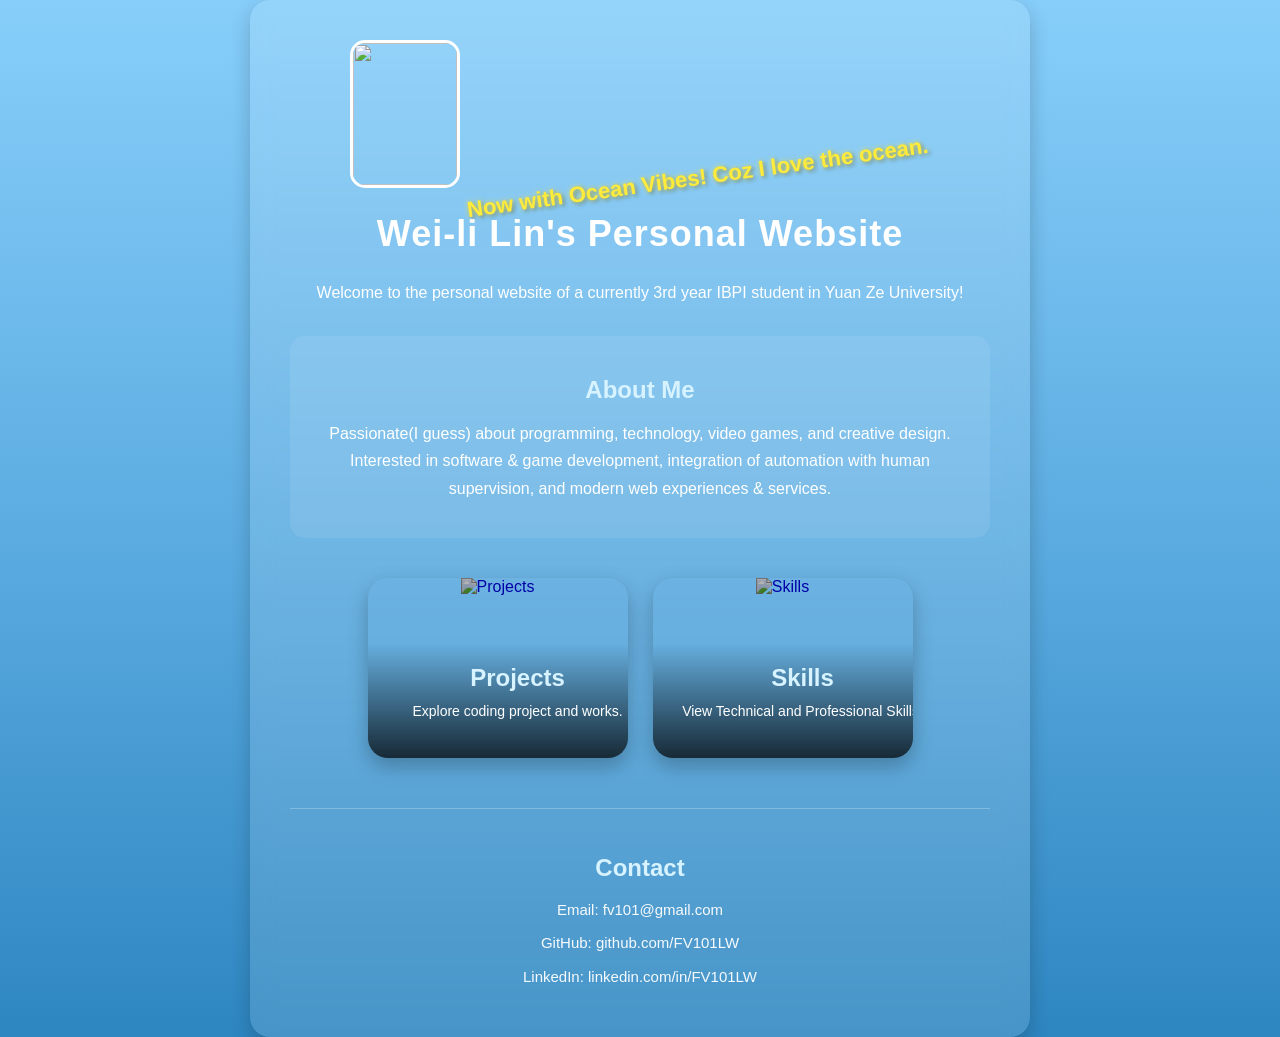
==== index.html @ 887455ab "Refactor contact section in index.html" ====
<!DOCTYPE html>

<html>
  <head>
    <link rel="stylesheet" href="styles.css">
  </head>
  <body>
  <div class="container">
    <img src="https://i.pinimg.com/236x/c2/fa/17/c2fa17ead20c29a60d07220df8d0cd09.jpg"
      width="104"
      height="142"
      class="profile-image">

    <div class="splash-text">
      Now with Ocean Vibes! Coz I love the ocean. 
    </div>
    
    
    <h1> Wei-li Lin's Personal Website </h1>
    
    <p> Welcome to the personal website of a currently 3rd year IBPI student in Yuan Ze University! </p>

    <div class="info-card">
      <h2> About Me </h2>

      <p> Passionate(I guess) about programming, technology, video games, and creative design. 
      Interested in software & game development, integration of automation with human supervision, and modern web experiences & services. </p>
    </div>

    <div class="navigation-grid">
      <!-- Projects Card -->
      <a href="projects.html" class="nav-card">

        <img src="https://images.unsplash.com/photo-1515879218367-8466d910aaa4" 
          alt="Projects">

        <div class="card-overlay">
          <h2> Projects </h2>
          <p> Explore coding project and works. </p>
        </div>
      </a>

      <!-- Skill Card -->
      <a href="skills.html" class="nav-card">
        <img src="https://images.unsplash.com/photo-1522202176988-66273c2fd55f"
          alt="Skills">

        <div class="card-overlay">
          <h2> Skills </h2>
          <p> View Technical and Professional Skills. </p>
        </div>
      </a>
      
   </div>

  <div class="contact-section">

        <h2> Contact </h2>
        <p> Email: fv101@gmail.com </p>
        <p> GitHub: github.com/FV101LW </p>
        <p> LinkedIn: linkedin.com/in/FV101LW </p>
        
    </div>
  </div>

  <script>
    document.addEventListener("DOMContentLoaded", ()=> {
      document.body.classList.add("fade-in");
    });

    document.querySelectorAll("a").forEach(link => {

    link.addEventListener("click", function(event) {

      const target = this.href;

      if (target && !target.includes("#")) {

        event.preventDefault();

        document.body.classList.remove("fade-in");
        document.body.classList.add("fade-out");

        setTimeout(() => {
          window.location.href = target;
        }, 400);
      }

    });

  });
  </script>

  </body>
  
</html>
---- styles.css ----
/* General Page Styling */

body {
  margin: 0;
  padding: 0;
  background: linear-gradient(
    #87CEFA,
    #5dade2,
    #2e86c1
  );
  font-family: Arial, Helvetica, sans-serif;
  min-height: 100vh;

  display: flex;
  justify-content: center;
  align-items: center;
  color: white;

  opacity: 0;
  transition: opacity 0.4s ease;

  overflow-x: hidden;
}

/* Main Container */

.container {
  width: 80%;
  max-width: 700px;
  padding: 40px;

  text-align: center;

  background: rgba(255, 255, 255, 0.12);
  border-radius: 20px;

  backdrop-filter: blur(10px);

  box-shadow: 0 8px 20px rgba(0, 0, 0, 0.2);
}

/* Profile Image */
.profile-image {
  border-radius: 15px;

  border: 3px solid white;

  object-fit: cover;

  margin-bottom: 15px;

  transition: transform 0.3s ease;
}

.profile-image:hover {
  transform: scale(1.05);
}

/* Heading */

h1 {
  margin-top: 10px;
  font-size: 36px;
  letter-spacing: 1px;
}

h2 {
  margin-bottom: 10px;
  color: #d6f3ff;
}

/* Paragraph */

p {
  line-height: 1.7;

  font-size: 16px;
}

/* Info Card */
.info-card {
  margin-top: 30px;

  padding: 20px;
  border-radius: 15px;

  background: rgba(255, 255, 255, 0.08);
}

/* Navigation Grid */
.navigation-grid{
  display: flex;

  justify-content: center;
  gap: 25px;

  margin-top: 40px;
  flex-wrap: wrap;
}

/* Navigation Cards */
.nav-card {
  position: relative;

  width: 260px;
  height: 180px;

  overflow: hidden;

  border-radius: 20px;

  text-decoration: none;

  box-shadow: 0 8px 20px rgba(0, 0, 0, 0.25);

  transition: transform 0.35s ease,
              box-shadow 0.35s ease;
}

.nav-card:hover {
  transform: translateY(-8px) scale(1.02);
  box-shadow: 0 12px 28px rgba(0, 0, 0, 0.35);
}

/* Card Image */
.nav-card img {
  width: 100%;
  height: 100%;

  object-fit: cover;
  filter: brightness(70%);
}

/* Card-Overlay */
.card-overlay {
  position: absolute;

  bottom: 0;
  width: 100%;
  padding: 20px;

  background: linear-gradient(
    to top,
    rgba(0, 0, 0, 0.75), transparent);
  color: white;
}

.card-overlay h2 {
  margin: 0;
}

.card-overlay p {
  margin-top: 8px;

  font-size: 14px;
}

/* My Contact */
.contact {
  border: red;
  background: white;
}

/* SPLASH Text */
.splash-text{
  display: inline-block;
  position: relative;
  margin-top: 10px;
  margin-bottom: 10px;

  font-size: 22px;
  font-weight: bold;

  color: #ffeb3b;

  text-shadow: 0 0 5px rgba(255, 235, 59, 0.8),
    2px 2px 4px rgba(0, 0, 0, 0.4);
  transform: rotate(-8deg);
  animation: splashBounce 2s ease-in-out infinite;
}

/* SPLASH Animation */
@keyframes splashBounce {
  0% {
    transform: rotate(-8deg) scale(1);
  }

  50% {
    transform: rotate(-8deg) scale(1.18);
  }

  100% {
    transform: rotate(-8deg) scale(1);
  }
}

/* CONTACT Section */
.contact-section {
  margin-top: 50px;

  padding-top: 25px;
  border-top: 1px solid rgba(255, 255, 255, 0.25);
}

.contact-section h2{
  margin-bottom: 15px;
}

.contact-section p{
  margin: 8px 0;
  font-size: 15px;
  opacity: 0.95;
}

/* Page Transitions */
body.fade-in {
  opacity: 1;
}

body.fade-out{
  opacity: 0;
}
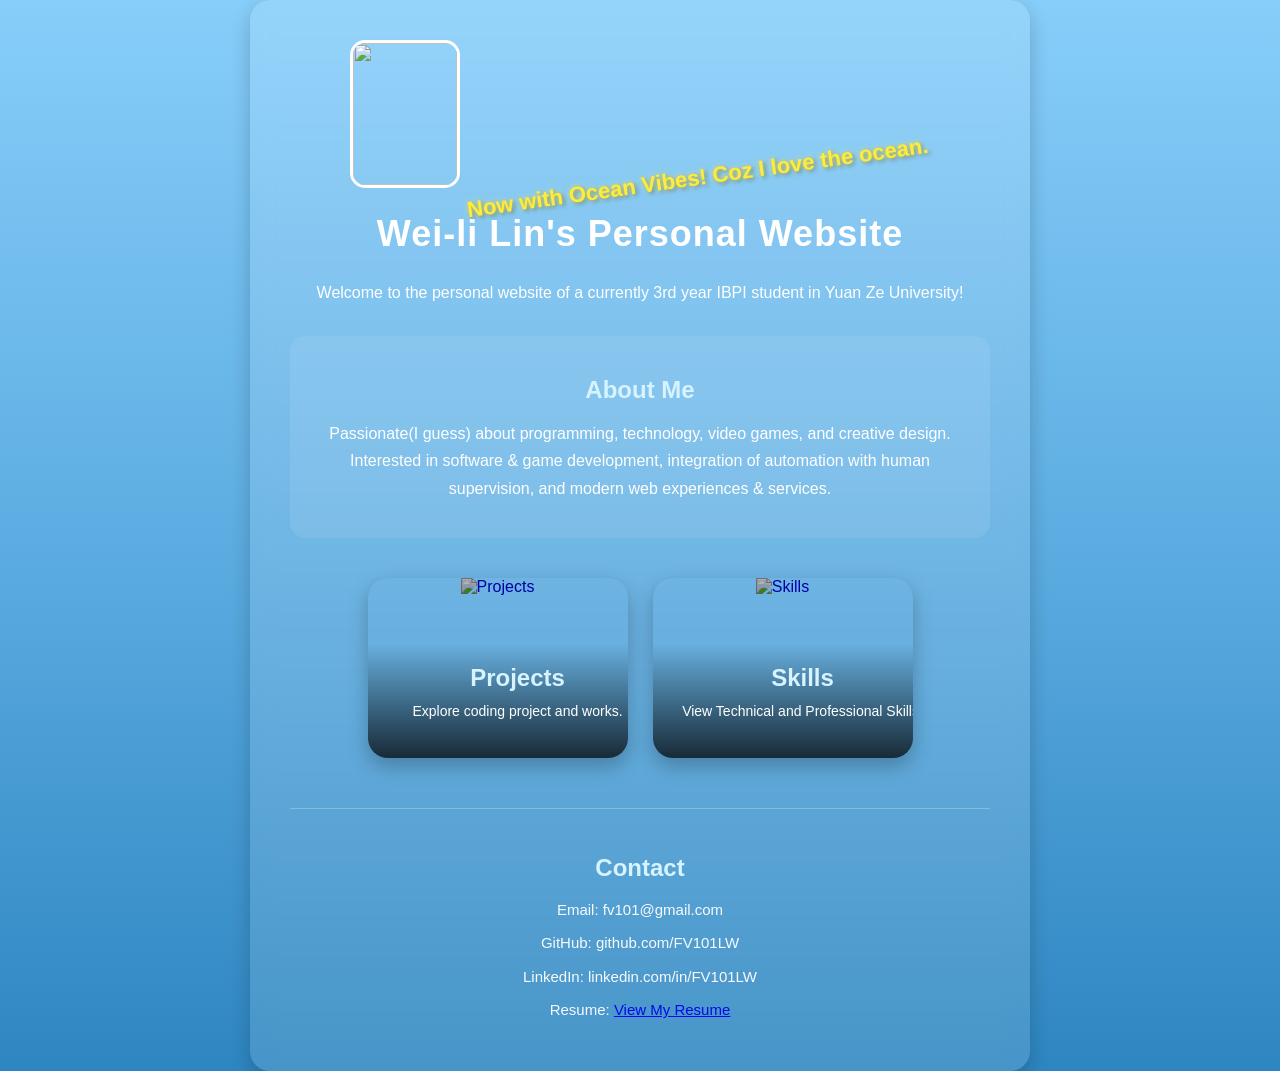
==== commit 358e8855: "Update index.html" ====
--- a/index.html
+++ b/index.html
@@ -59,6 +59,13 @@
         <p> Email: fv101@gmail.com </p>
         <p> GitHub: github.com/FV101LW </p>
         <p> LinkedIn: linkedin.com/in/FV101LW </p>
+
+     <p>
+     Resume:
+     <a href="WeiLiLin_Resume.pdf" target="_blank" class="resume-link">
+       View My Resume
+     </a>
+   </p>
         
     </div>
   </div>
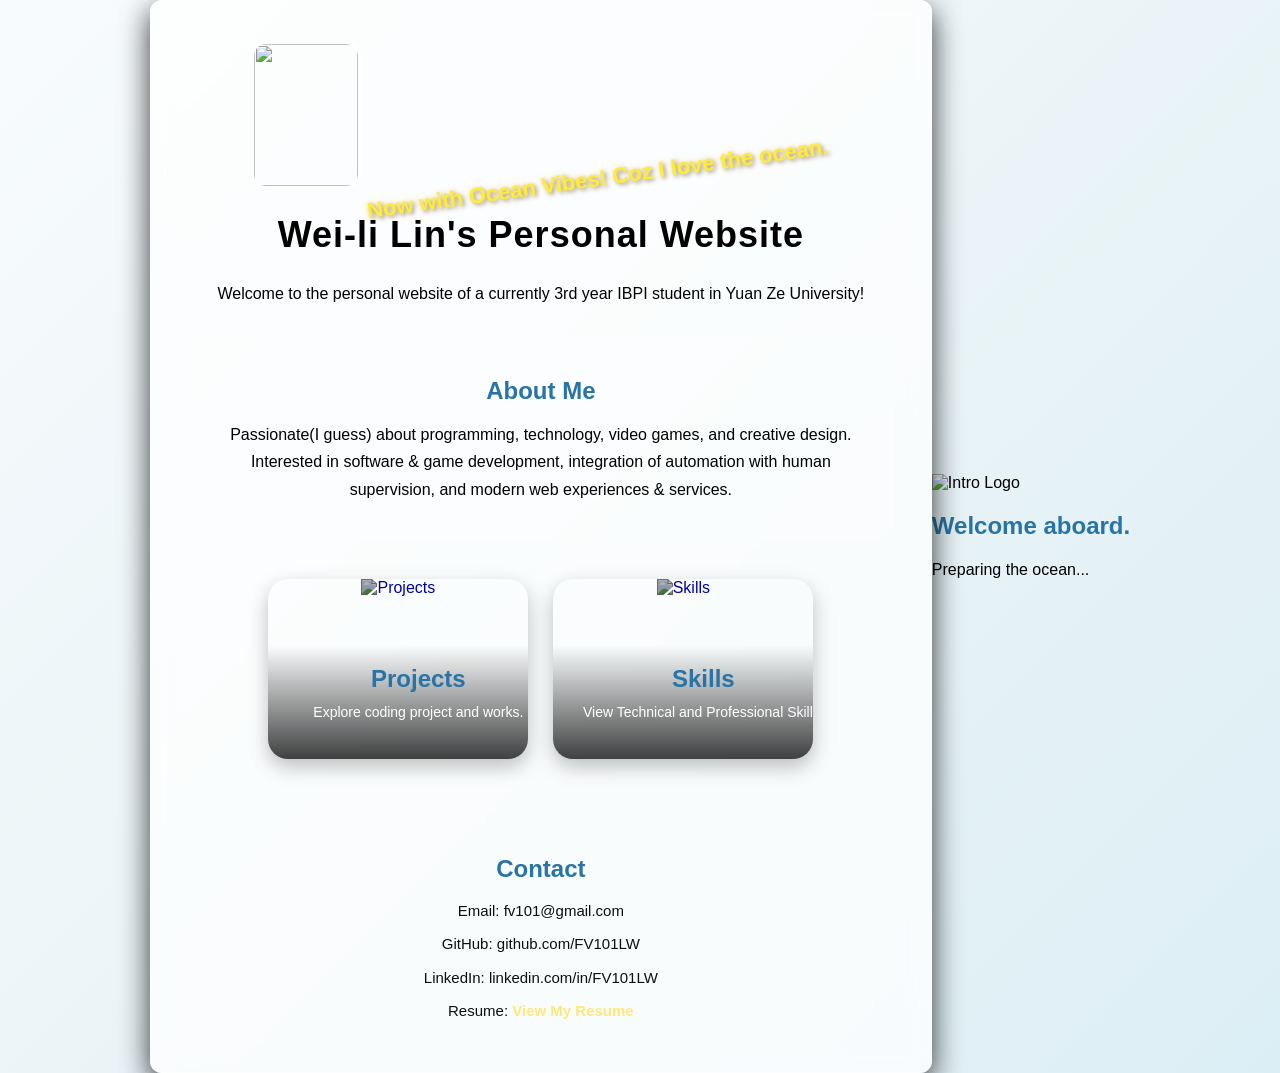
==== commit b4595566: "Add intro screen with logo and welcome message Added an intro screen with a logo and welcome message" ====
--- a/index.html
+++ b/index.html
@@ -6,7 +6,7 @@
   </head>
   <body>
   <div class="container">
-    <img src="https://i.pinimg.com/236x/c2/fa/17/c2fa17ead20c29a60d07220df8d0cd09.jpg"
+    <img src="Lin.jpg"
       width="104"
       height="142"
       class="profile-image">
@@ -62,7 +62,7 @@
 
      <p>
      Resume:
-     <a href="WeiLiLin_Resume.pdf" target="_blank" class="resume-link">
+     <a href="LinWeiliCV(中文) (1).pdf" target="_blank" class="resume-link">
        View My Resume
      </a>
    </p>
@@ -99,5 +99,27 @@
   </script>
 
   </body>
+
+  <div id="intro-screen">
+
+    <div class="intro-content">
+
+        <img
+            src="https://i.pinimg.com/236x/c2/fa/17/c2fa17ead20c29a60d07220df8d0cd09.jpg"
+            alt="Intro Logo"
+            class="intro-image"
+        >
+
+        <h2 class="intro-title">
+            Welcome aboard.
+        </h2>
+
+        <p class="intro-subtitle">
+            Preparing the ocean...
+        </p>
+
+    </div>
+
+</div>
   
 </html>
--- a/styles.css
+++ b/styles.css
@@ -4,9 +4,10 @@
   margin: 0;
   padding: 0;
   background: linear-gradient(
-    #87CEFA,
-    #5dade2,
-    #2e86c1
+    135deg,
+    #f8fbfd,
+    #eaf4f7,
+    #dceef5
   );
   font-family: Arial, Helvetica, sans-serif;
   min-height: 100vh;
@@ -14,7 +15,7 @@
   display: flex;
   justify-content: center;
   align-items: center;
-  color: white;
+  color: 2c3e50;
 
   opacity: 0;
   transition: opacity 0.4s ease;
@@ -31,12 +32,13 @@
 
   text-align: center;
 
-  background: rgba(255, 255, 255, 0.12);
-  border-radius: 20px;
+  background: rgba(255, 255, 255, 0.75);
+  border-radius: 12px;
+  border: 1px solid rgba(255, 255, 255, 0.4);
 
   backdrop-filter: blur(10px);
 
-  box-shadow: 0 8px 20px rgba(0, 0, 0, 0.2);
+  box-shadow: 0 10px 30px rgba(0, 0, 0, 0.8);
 }
 
 /* Profile Image */
@@ -66,7 +68,8 @@
 
 h2 {
   margin-bottom: 10px;
-  color: #d6f3ff;
+  /* color: #d6f3ff; */
+  color: #2874a6;
 }
 
 /* Paragraph */
@@ -173,7 +176,7 @@
 
   color: #ffeb3b;
 
-  text-shadow: 0 0 5px rgba(255, 235, 59, 0.8),
+  text-shadow: 0 0 6px rgba(255, 183, 3, 0.4),
     2px 2px 4px rgba(0, 0, 0, 0.4);
   transform: rotate(-8deg);
   animation: splashBounce 2s ease-in-out infinite;
@@ -220,3 +223,21 @@
 body.fade-out{
   opacity: 0;
 }
+
+/* Resume Link */
+
+.resume-link {
+  color: #ffe66d;
+
+  text-decoration: none;
+
+  font-weight: bold;
+
+  transition: 0.3s ease;
+}
+
+.resume-link:hover {
+  color: white;
+
+  text-shadow: 0 0 8px rgba(255, 255, 255, 0.8);
+}
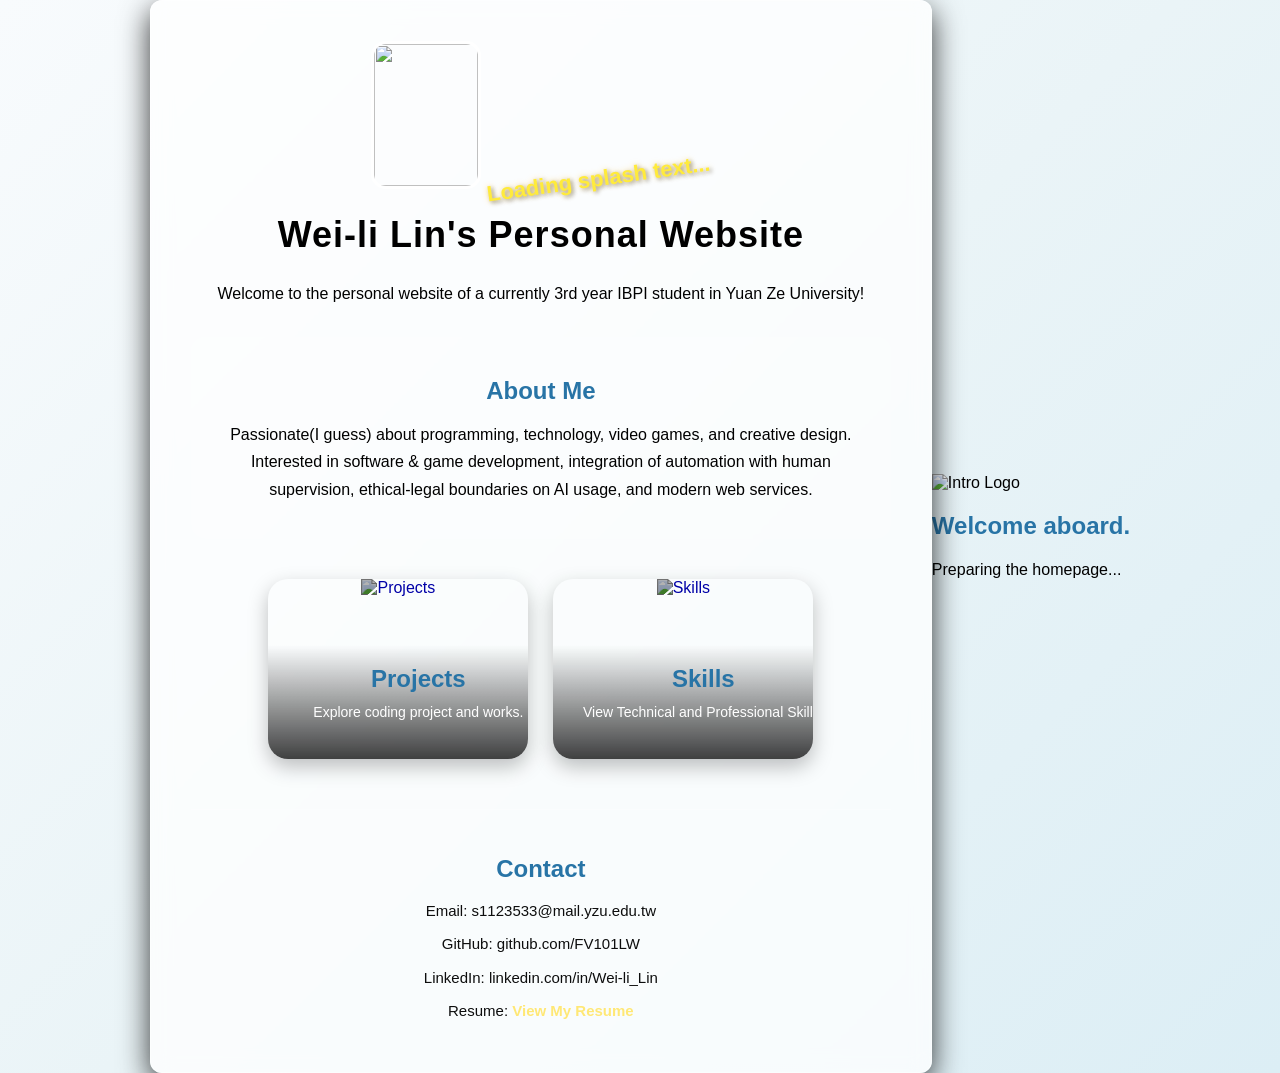
==== commit 58e151b4: "Update images, contact info, and splash text" ====
--- a/index.html
+++ b/index.html
@@ -6,13 +6,13 @@
   </head>
   <body>
   <div class="container">
-    <img src="Lin.jpg"
+    <img src="Lin_Portrait (1).JPG"
       width="104"
       height="142"
       class="profile-image">
 
-    <div class="splash-text">
-      Now with Ocean Vibes! Coz I love the ocean. 
+    <div class="splash-text" id="splash-text">
+      Loading splash text...
     </div>
     
     
@@ -24,7 +24,7 @@
       <h2> About Me </h2>
 
       <p> Passionate(I guess) about programming, technology, video games, and creative design. 
-      Interested in software & game development, integration of automation with human supervision, and modern web experiences & services. </p>
+      Interested in software & game development, integration of automation with human supervision, ethical-legal boundaries on AI usage, and modern web services. </p>
     </div>
 
     <div class="navigation-grid">
@@ -56,9 +56,9 @@
   <div class="contact-section">
 
         <h2> Contact </h2>
-        <p> Email: fv101@gmail.com </p>
+        <p> Email: s1123533@mail.yzu.edu.tw </p>
         <p> GitHub: github.com/FV101LW </p>
-        <p> LinkedIn: linkedin.com/in/FV101LW </p>
+        <p> LinkedIn: linkedin.com/in/Wei-li_Lin </p>
 
      <p>
      Resume:
@@ -115,7 +115,7 @@
         </h2>
 
         <p class="intro-subtitle">
-            Preparing the ocean...
+            Preparing the homepage...
         </p>
 
     </div>
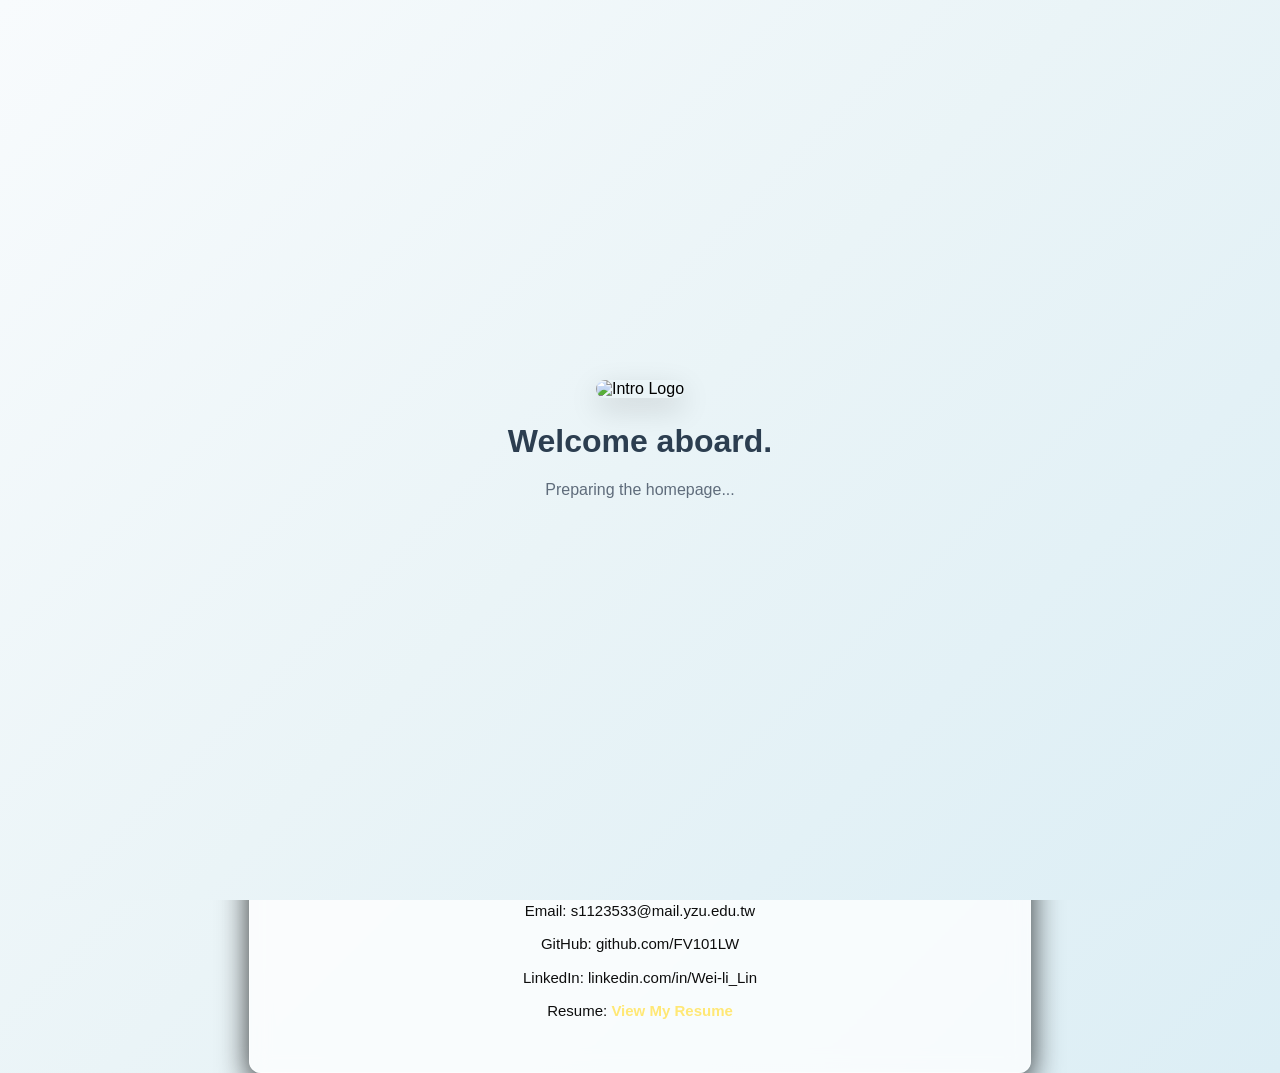
==== commit b4da4ce9: "Add random splash texts to index.html" ====
--- a/index.html
+++ b/index.html
@@ -71,8 +71,63 @@
   </div>
 
   <script>
+    const splashTexts = [
+    "No more Ocean Vibes.",
+    "Powered by caffeine.",
+    "Still debugging!",
+    "Probably writing Java.",
+    "RISC-V approved!",
+    "Goodbye, World!",
+    "Built by Wei-lord.",
+    "May contain traces of bugs.",
+    "Ctrl + S frequently.",
+    "Built with HTML and anger.",
+    "Please don't check the commit history.",
+    "AI-assisted, human-supervised.",
+    "Still trying to center a div.",
+    "Inspired by MeinKraft!",
+    "Loading mediocre projects...",
+    "Sleep is optional.",
+    "Currently not on fire.",
+    "Game developer in progress.",
+    "Compiling dreams...",
+    "Touching grass occasionally.",
+    "Ocean lover detected."
+];
+    
     document.addEventListener("DOMContentLoaded", ()=> {
       document.body.classList.add("fade-in");
+      /* Random splash text */
+      const splash = document.getElementById("splash-text");
+
+if (splash) {
+
+    let previous = localStorage.getItem("previousSplash");
+
+    let randomIndex;
+
+    do {
+        randomIndex = Math.floor(Math.random() * splashTexts.length);
+    } while (
+        splashTexts.length > 1 &&
+        splashTexts[randomIndex] === previous
+    );
+
+    splash.textContent = splashTexts[randomIndex];
+
+    localStorage.setItem(
+        "previousSplash",
+        splashTexts[randomIndex]
+    );
+}
+/* Intro screen */
+      setTimeout(() => {
+
+        document
+               .getElementById("intro-screen")
+               .classList
+               .add("hidden");
+      }, 2500);
     });
 
     document.querySelectorAll("a").forEach(link => {
--- a/styles.css
+++ b/styles.css
@@ -15,7 +15,7 @@
   display: flex;
   justify-content: center;
   align-items: center;
-  color: 2c3e50;
+  color: 84A7BA;  /* 2c3e50 */
 
   opacity: 0;
   transition: opacity 0.4s ease;
@@ -241,3 +241,109 @@
 
   text-shadow: 0 0 8px rgba(255, 255, 255, 0.8);
 }
+
+/* =========================
+   INTRO SCREEN
+========================= */
+
+#intro-screen {
+    position: fixed;
+
+    top: 0;
+    left: 0;
+
+    width: 100%;
+    height: 100%;
+
+    background: linear-gradient(
+        135deg,
+        #f8fbfd,
+        #eaf4f7,
+        #dceef5
+    );
+
+    display: flex;
+    justify-content: center;
+    align-items: center;
+
+    z-index: 9999;
+
+    opacity: 1;
+
+    transition: opacity 1s ease,
+                visibility 1s ease;
+}
+
+#intro-screen.hidden {
+    opacity: 0;
+
+    visibility: hidden;
+
+    pointer-events: none;
+}
+
+
+/* =========================
+   INTRO CONTENT
+========================= */
+
+.intro-content {
+    text-align: center;
+
+    animation: introFloat 3s ease-in-out infinite;
+}
+
+
+/* =========================
+   INTRO IMAGE
+========================= */
+
+.intro-image {
+    width: 180px;
+    max-width: 50vw;
+
+    border-radius: 20px;
+
+    box-shadow:
+        0 10px 30px rgba(0, 0, 0, 0.15);
+}
+
+
+/* =========================
+   INTRO TEXT
+========================= */
+
+.intro-title {
+    margin-top: 25px;
+
+    color: #2c3e50;
+
+    font-size: 32px;
+}
+
+.intro-subtitle {
+    color: #5f6c7b;
+
+    font-size: 16px;
+}
+
+
+/* =========================
+   FLOATING ANIMATION
+========================= */
+
+@keyframes introFloat {
+
+    0% {
+        transform: translateY(0px);
+    }
+
+    50% {
+        transform: translateY(-10px);
+    }
+
+    100% {
+        transform: translateY(0px);
+    }
+
+}
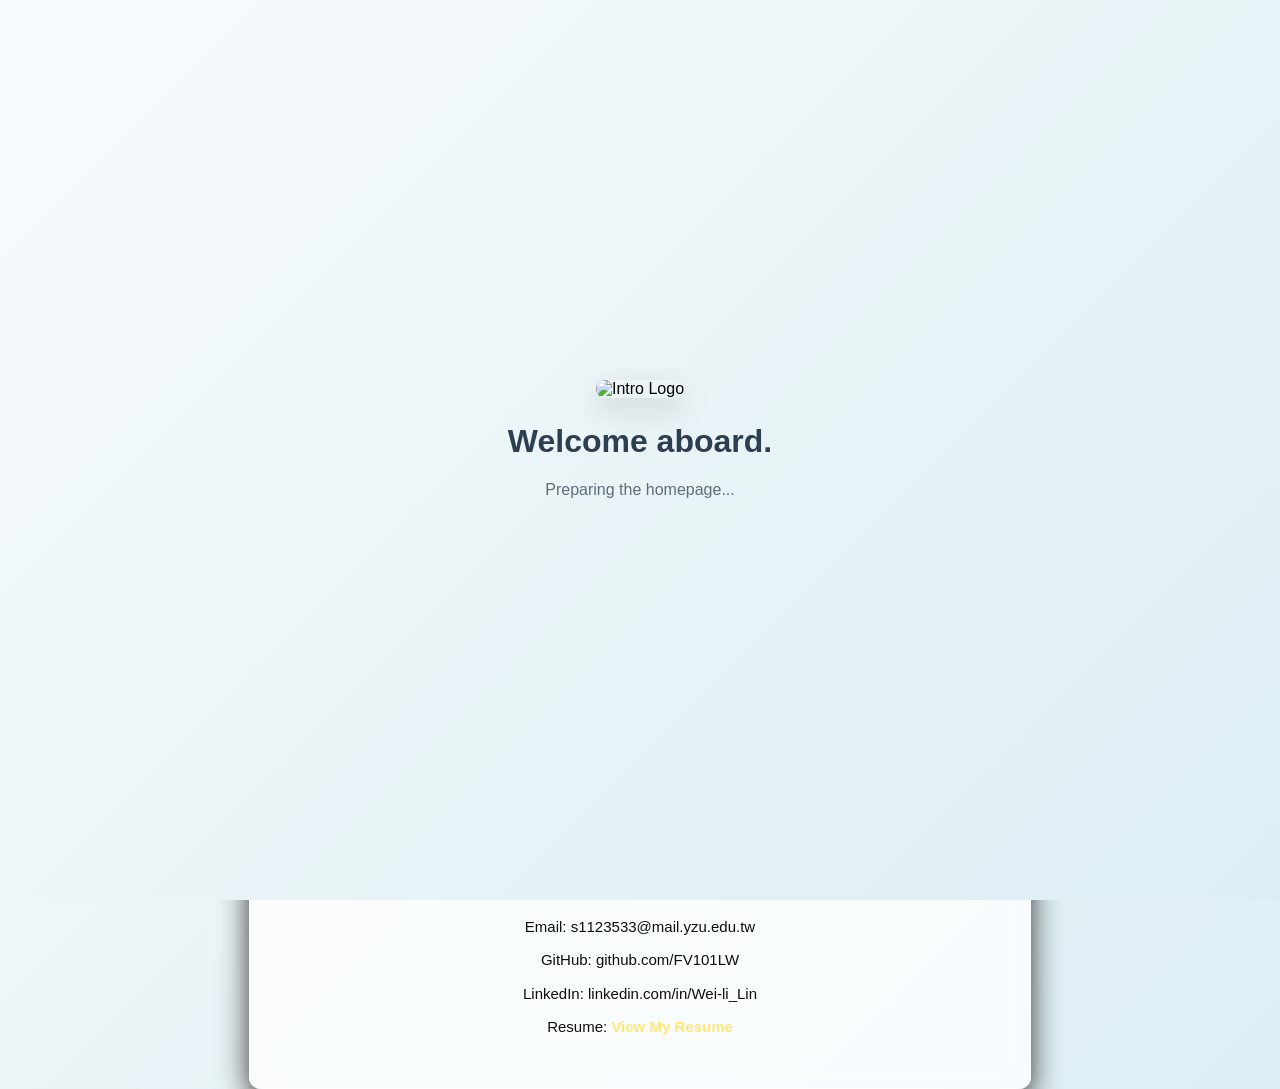
==== commit 009a9e31: "Update image source and section titles in index.html" ====
--- a/index.html
+++ b/index.html
@@ -6,7 +6,7 @@
   </head>
   <body>
   <div class="container">
-    <img src="Lin_Portrait (1).JPG"
+    <img src="Images/Lin_Portrait (1).JPG"
       width="104"
       height="142"
       class="profile-image">
@@ -21,7 +21,7 @@
     <p> Welcome to the personal website of a currently 3rd year IBPI student in Yuan Ze University! </p>
 
     <div class="info-card">
-      <h2> About Me </h2>
+      <h2> Who Am I? </h2>
 
       <p> Passionate(I guess) about programming, technology, video games, and creative design. 
       Interested in software & game development, integration of automation with human supervision, ethical-legal boundaries on AI usage, and modern web services. </p>
